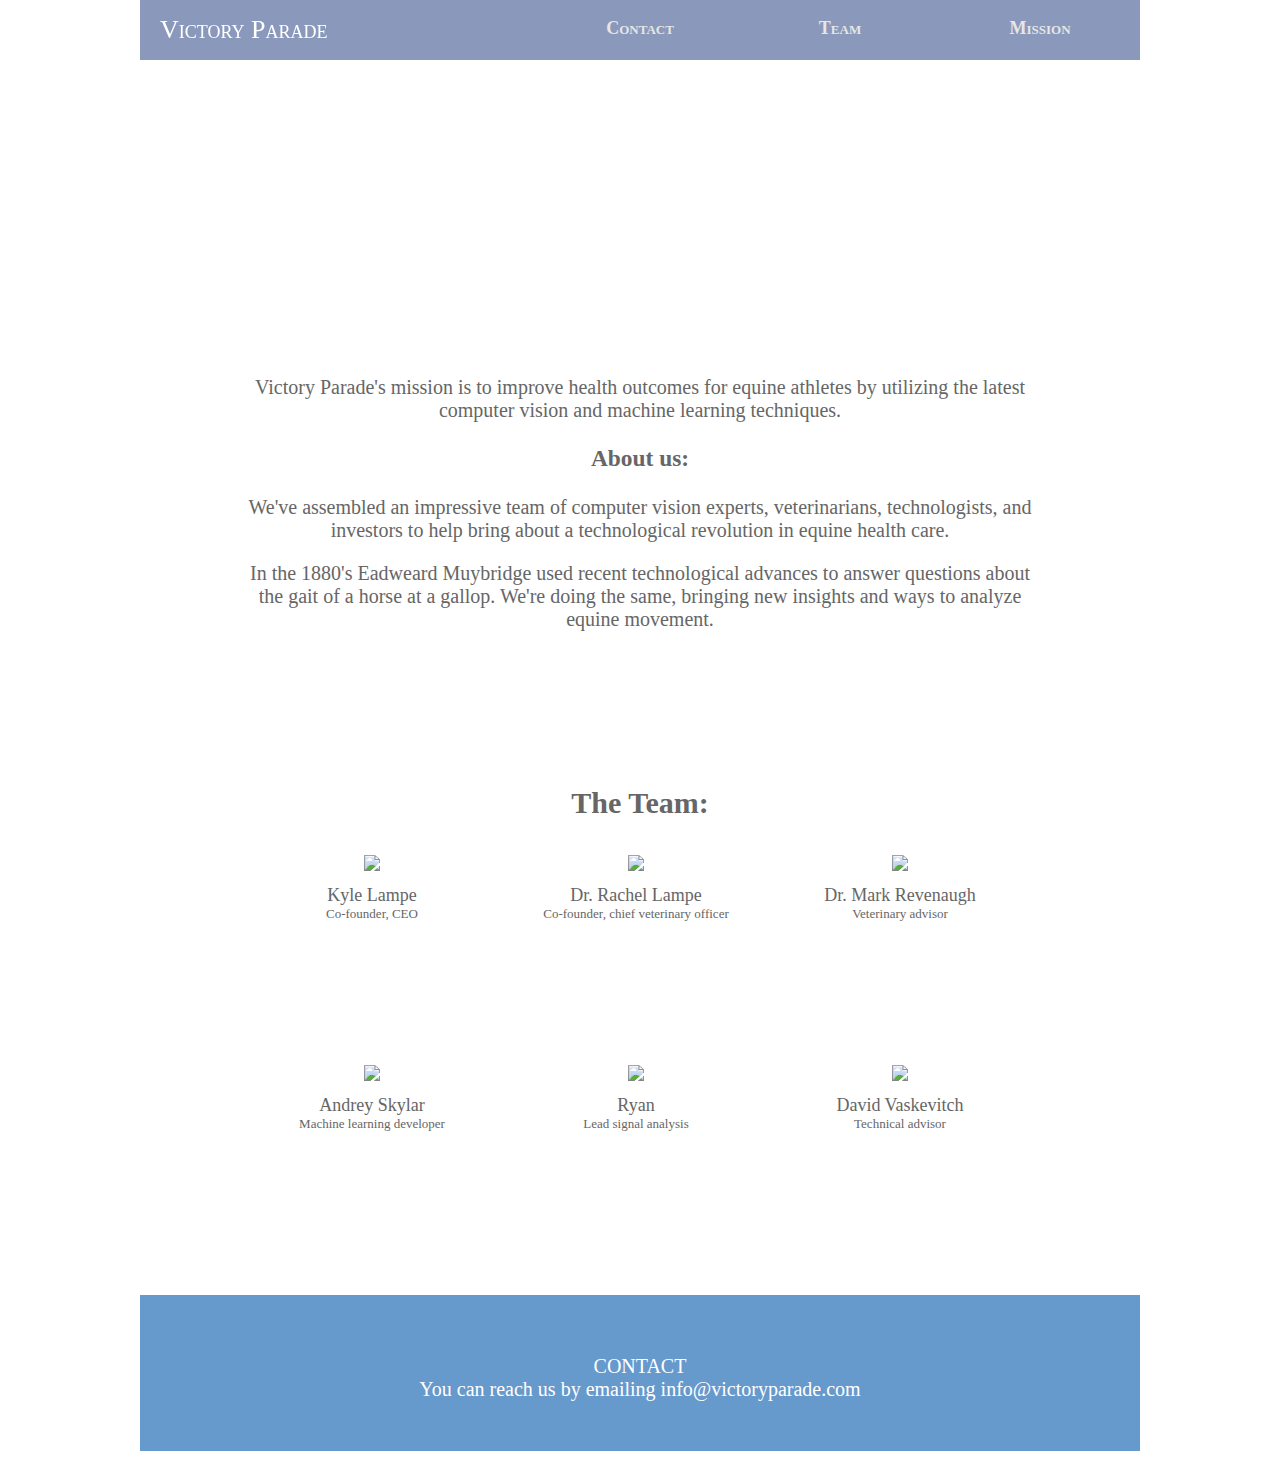
==== home.html @ df460392 "New website updates" ====
<!DOCTYPE html PUBLIC "-//W3C//DTD XHTML 1.0 Strict"
"http://www.w3.org/TR/xhtml1/DTD/xhtml1-strict.dtd">
<html xmlns="http://www.w3.org/1999/xhtml">
<head>
<meta http-equiv="Content-Type" content="text/html; charset=iso-8859-1" />
<title>Victory Parade Software</title>

<link rel="stylesheet" type="text/css" href="style.css" />

<script src="https://ajax.googleapis.com/ajax/libs/jquery/3.1.1/jquery.min.js"></script>
<script >
$(document).ready(function(){
	$(document).scroll(function() {
    	if( $(this).scrollTop() > 300 ) {$("#topbar").css("opacity", "1");}
    	else {$("#topbar").css("opacity", '.4');}
 	});
 	
	$(document).click(
		function(){
			if ($("biobox").css('display') != 'none') {
				$("#biobox").hide();
			}		
		}
	);
	$(".teampic").click(
        function () {
        	var id = $(this).attr('id');
        	//Change color behind photo
        	$(".teampic").removeClass("selected");
        	$(this).addClass("selected");
        	//Change out bio text
        	
            $(".bio").hide();
            $("#biobox").show();
            $("#"+id+"bio").show();
            event.stopPropagation();
            //$("#chooseCompetition").show();

            //$("#competition").hide();
        }
    );
    $("#biobox").click(
    	function () {$(this).hide();}
    );
})
</script>

</head>
<body>

<div id="wrapper">
<div id="head">
	<div id="topbar">
	<div id="topname">Victory Parade</div>
	<ul>
		<!--<li>Victory Parade</li>-->
		<!--<li><a href="#mission">MISSION</a></li>-->
		<li><a href="#mission">Mission</a></li>
		<li><a href="#team">Team</a></li>
		<li><a href="#contact">Contact</a></li>
	<!-- 	<li><a onclick="swapDiv('boomer')">Boomer</a></li> -->
	</ul>
	</div>
	<img alt="" src="images/logo_original.png">
		
</div>
<div id="mission">

Victory Parade's mission is to improve health outcomes for equine athletes by utilizing the latest computer vision and machine learning techniques.
<p/>
<h3>About us:</h3>
We've assembled an impressive team of computer vision experts, veterinarians, technologists, and investors to help bring about a technological revolution in equine health care.
<p/>
In the 1880's Eadweard Muybridge used recent technological advances to answer questions about the gait of a horse at a gallop.  We're doing the same, bringing new insights and ways to analyze equine movement.

</div>
<!--
<div id="inspiration">
<h2>Our Inspiration:</h2>
While Rachel was a vet student at the Royal Veterinary College in England, she watched
100ds of lameness exams, and saw gold standard objective analysis.  force plates.
fancy qualysis cameras.  She came home and heard bout Kyle an the Kinnect, and envisoned
a better world for horses, combining their lives.  And thus Victory parade software was formed.
</div> -->
<div id="team">
<h2>The Team:</h2>
	<div id="teampics">
	 <div id="kyle" class="teampic selected" >
		 <img src="images/kyle.jpg" >
		 <span class="name">Kyle Lampe</span>
		 <span class="title">Co-founder, CEO</span>
	 </div>
	 <div id="rachel" class="teampic">
		 <img src="images/rachel.jpg" >
		 <span class="name">Dr. Rachel Lampe</span>
		 <span class="title">Co-founder, chief veterinary officer</span>
	 </div>
	 <div id="mark" class="teampic">
		 <img src="images/mark.jpg" >
		 <span class="name">Dr. Mark Revenaugh</span>
		 <span class="title">Veterinary advisor</span>
	 </div>
	 <br/>
	 <div id="andrey" class="teampic">
		 <img src="images/andrey.jpg" >
		 <span class="name">Andrey Skylar</span>
		 <span class="title">Machine learning developer</span>
	 </div>
	 <div id="ryan" class="teampic">
		 <img src="images/ryan.jpg" >
		 <span class="name">Ryan</span>
		 <span class="title">Lead signal analysis</span>
	 </div>
	 <div id="david" class="teampic">
		 <img src="images/david.png" >
		 <span class="name">David Vaskevitch</span>
		 <span class="title">Technical advisor</span>
	 </div>
	   
  </div>
	<div id="biobox" style="display: none;">	
		<div id="kylebio" class="bio" >
		Kyle Lampe, Co-founder and CEO.
<p/>		Kyle is the co-founder and CEO of Victory Parade.  Kyle's software career started early, at the age of 16 interning at Microsoft.  After receiving a degree in physics from Harvey Mudd College, he joined Microsoft full time eventually led a team of developers on Windows Mobile.  Feeling the startup itch, he left to lead development teams at Zumobi and SnapIn (which was acquired by Nuance).  Returning to Microsoft, Kyle's work began with 3-d cameras as the lead developer on Kinect Sesame Street TV.  He was also the lead developer for the Xbox video editing and sharing platform Upload Studio.
	</div>

		<div id="rachelbio" class="bio" style="display: none;">
		Rachel is the co-founder and Chief Veterinary Officer of Victory Parade.
		She grew up riding horses and competed nationally on the hunter-jumper show circuit.
		Her first degree was in computer engineering at Tufts University.  After 5 years
		working in software, she went back to school to become a veterinarian, at the Royal
		Veterinary College in London.  Summer research during school involved analyzing mouse gaits, building a mouse treadmill, and running horses on treadmills, which inspired some of the ideas leading us to create Victory Parade.  She is currently working as a small animal veterinarian.
		
		<p/>  When not in the hospital, she can be found baking, running, or petting dogs.
		</div>

		<div id="markbio" class="bio" style="display: none;">
		Dr. Mark Revenaugh, Veterinary Advisor
		<p/>
		Dr. Mark Revenaugh is the owner of Northwest Equine Performance. He is a renowned expert in the diagnosis and treatment of lameness and performance issues, attracting clients from all over the world. His fascination with equine medicine and competitive performance began long before opening his specialty clinic in the Oregon.  Dr. Revenaugh has been honored to serve as a Team Veterinarian for the US Equestrian Team. He has helped selecting, treating and advising elite level professionals in the equine industry, maintaining health and maximizing performance.

When not fixing horses, he enjoys outdoor activities like bicycling, camping, and exploring the beautiful pacific northwest with his family.</div>

		<div id="andreybio" class="bio" style="display: none;">
		Andrey is a software engineer with experience in computer vision and graphics.  After getting a Master's Degree in Computer Science from Worcester Polytechnic Institute Andrey has primarily worked on small teams to develop and deploy vision based systems.  He has worked on human tracking using video, GPS, and RF sensors Sarnoff Corporation.  At Amazon, he prototyped and helped develop, deploy, and support a widely-used package sortation system.  He is excited about tackling the technical challenges of teaching computers how to understand equine movement.
		
When not working, Andrey likes to cook, exercise, and be in nature.</div>
		<div id="ryanbio" class="bio" style="display: none;">
		Ryan is a recent graduate from the University of Washington with a degree in Electrical Engineering and concentration in Digital Signal Processing. Prior to working at Victory Parade, Ryan interned at Technische Universitat Berlin where he worked on neuro-robotics for stroke patient rehabilitation; and at PhysIQ, a physiology analytics company, where his projects included collection and analyses of wearable sensor data. 

When he is not hunched over his computer, he enjoys painfully long bike rides and nature in all forms - hiking, camping or aimless wandering through Seattle parks.</div>
	
	<div id="davidbio" class="bio" style="display: none;">
	David's career as visionary software architect, business innovator, and author spans more than 30 years. As Chief Technical Officer at Microsoft Corp., he worked to develop a focused and unified strategy and architecture for Microsoft platforms.  He is the founder and CEO of Mylio, a company changing the way the world remembers.  David is an avid equestrian, and has enjoyed jumping and watching his children ride competitively.

<p/>He is an incredible photographer and is most often found on photography treks to some of the most picturesque places in the world.  
</div></div>
</div> 
<div id="contact">
CONTACT
<br/>
You can reach us by emailing info@victoryparade.com
</div>


</div>
</body>

</html>
---- style.css ----
body {
	padding: 0px;
	margin: 0px;
	font: 18px MS euphemia;
	color: #000066;
//red green blue
}
div#foot, div#head, div#wrapper {
	width: 1000px;
	clear:both;
	position: relative;
	background-color: #fff;
}
div#wrapper {
	margin: 0px auto 10px auto;
	border: 0;
}
/** Header content starts here **/
div#head {
	left:0px;
	height:316px;
	top: 0px 0px ;
	vertical-align:baseline;
	
}
body{
	font: 18px MS euphemia ;
	font-weight:bold;
	
}
div#topbar {
	position: fixed;
	top: 0px 0px;
	width: 1000px;
	height: 60px;
	opacity:0.5;
	background-color: #143377;
}
div#topname {
	position: fixed;
	top: 0px 0px;
	width:300px;
	height: 60px;
	display:block;
	color: #fff;
	padding: 15px 20px;
	font: 26px MS euphemia ;
	font-variant: small-caps;
}
ul 
{
 	background-color:#143377
	margin: 0px 0px;
	padding: 0px 0px;
	font: 18px MS euphemia ;
	font-weight:bold;
	font-variant: small-caps;
	display: block;
}
li {
	list-style: none;
	margin: 0;
	color:#fff;
	display: block;
	float:right;
	width: 20%;
	text-align:center;
	text-decoration: none;
	padding: 0px 0px 5px 0px;
}
a:link, a:visited, a:hover, a:active {
    font: 18px MS euphemia ;
	font-weight:bold;
	font-variant: small-caps;
	text-decoration: none;
	color: #ccc;
}
a:hover {
	color: #fff;
}

/** Body content starts here **/
div#mission, div#inspiration, div#contact, div#team{
	text-align: center;
	width: 80%;
	font: 20px MS euphemia;
	color:#666;
	padding: 60px 100px 50px 100px;
}
/** Team info**/
div#teampics{ 
	display:block;
	background:#fff;
	height: 400px;
}

.teampic {
	height:210px;
	width: 33%;
	float:left;
	text-align:center;
	font: 13px MS euphemia;
	border-radius: 7px 7px 0px 0px ;
}

div#teampics img {
	padding: 10px 41px;	
	height:150px;
}

div#teampics .name{
	font: 18px MS euphemia;
	display: block;
	padding: 0 5px;
}
div#teampics .title{
	display:block;
	font: 13px MS euphemia;
	padding: 0 5px;
}

.bio{
	display:block;
	font: 15px MS euphemia;
	color: #002b5c;
	
	padding: 10px 10px;
	border-radius:  0px 0px 7px 7px;
}
div#biobox{
    width: 500px;
    height: 200px;
    background-color: #fff;
    color: #111;
    text-align: center;
    padding: 20px 20px;
    top: 20%;
    left: 50%;
    margin-left:-250px;
    position: fixed;
    z-index: 1;
    border-style: solid;
    border-radius: 7px;

}
.teampic:hover{
	color:#002b5c;
	background: #eee;
}

 div#team, div#mission{
	display:block;
}
 div#contact{
	background: #6699cc;
	color:#fff;
	display: block;
}
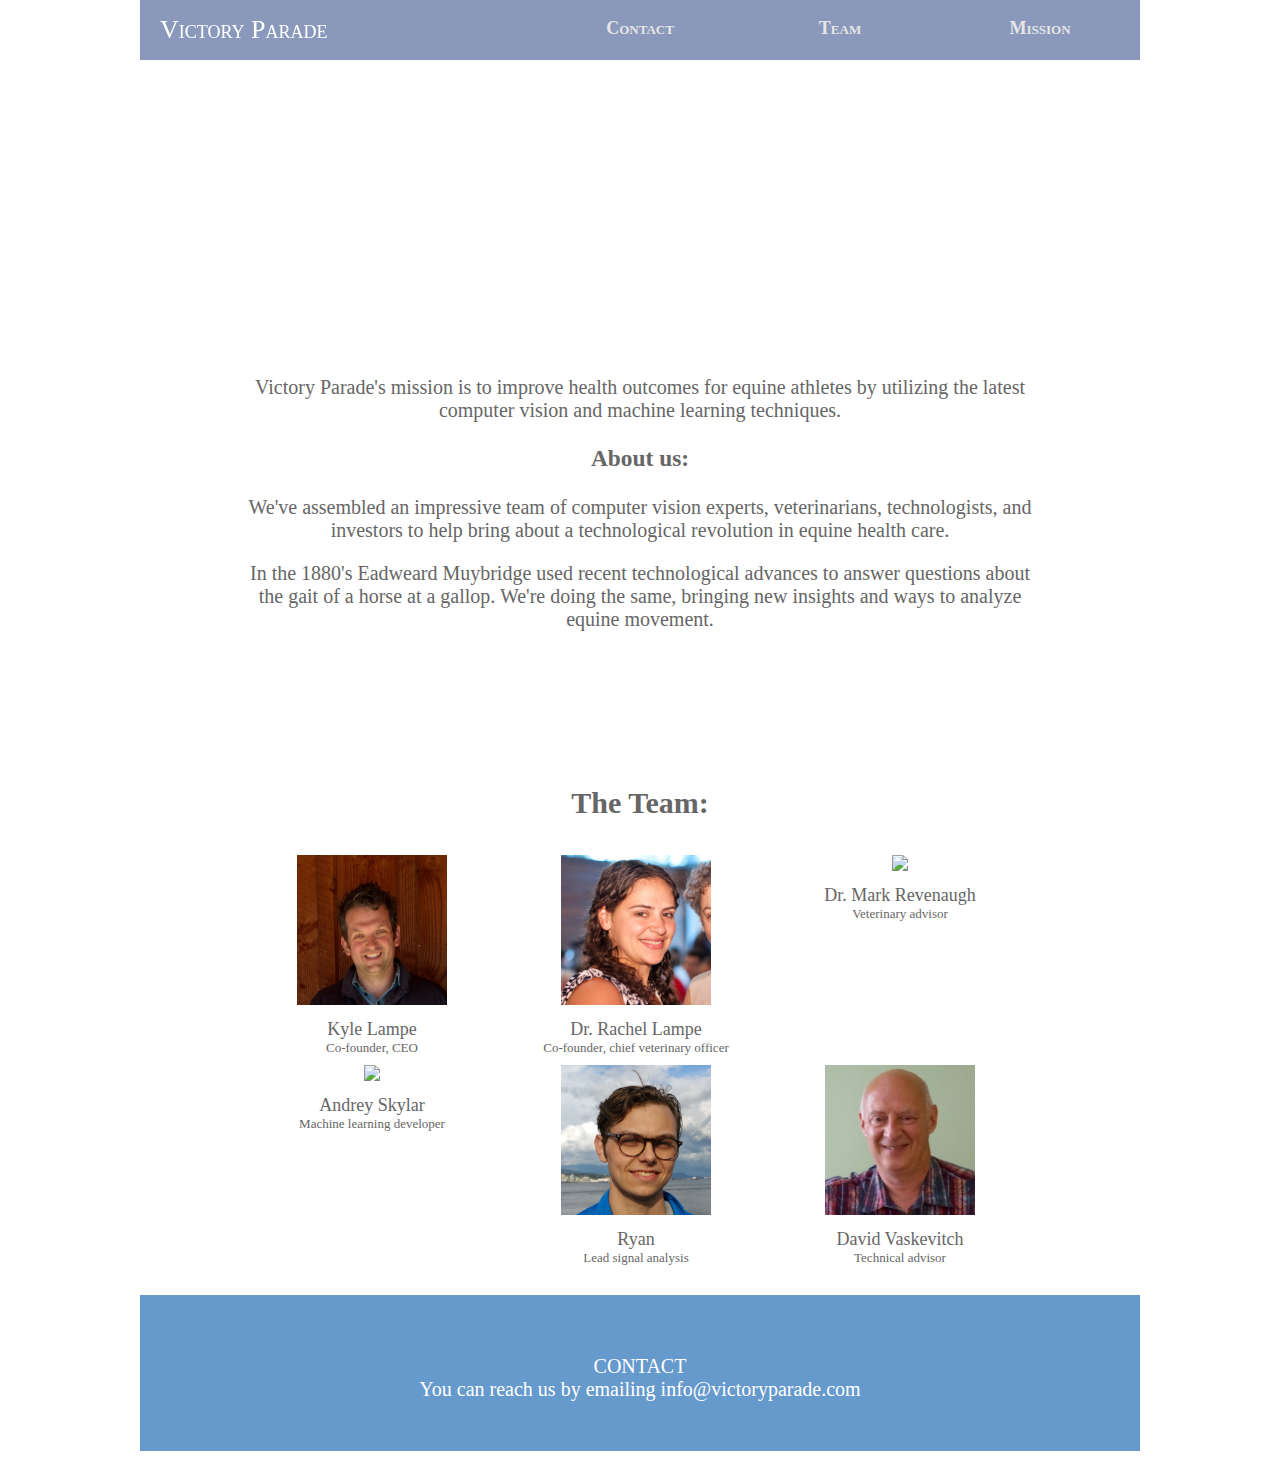
==== commit 1f600ac5: "fixing image paths" ====
--- a/home.html
+++ b/home.html
@@ -61,7 +61,7 @@
 	<!-- 	<li><a onclick="swapDiv('boomer')">Boomer</a></li> -->
 	</ul>
 	</div>
-	<img alt="" src="images/logo_original.png">
+	<img alt="" src="Images/logo_original.png">
 		
 </div>
 <div id="mission">
@@ -86,33 +86,33 @@
 <h2>The Team:</h2>
 	<div id="teampics">
 	 <div id="kyle" class="teampic selected" >
-		 <img src="images/kyle.jpg" >
+		 <img src="Images/kyle.jpg" >
 		 <span class="name">Kyle Lampe</span>
 		 <span class="title">Co-founder, CEO</span>
 	 </div>
 	 <div id="rachel" class="teampic">
-		 <img src="images/rachel.jpg" >
+		 <img src="Images/rachel.jpg" >
 		 <span class="name">Dr. Rachel Lampe</span>
 		 <span class="title">Co-founder, chief veterinary officer</span>
 	 </div>
 	 <div id="mark" class="teampic">
-		 <img src="images/mark.jpg" >
+		 <img src="Images/mark.jpg" >
 		 <span class="name">Dr. Mark Revenaugh</span>
 		 <span class="title">Veterinary advisor</span>
 	 </div>
 	 <br/>
 	 <div id="andrey" class="teampic">
-		 <img src="images/andrey.jpg" >
+		 <img src="Images/andrey.jpg" >
 		 <span class="name">Andrey Skylar</span>
 		 <span class="title">Machine learning developer</span>
 	 </div>
 	 <div id="ryan" class="teampic">
-		 <img src="images/ryan.jpg" >
+		 <img src="Images/ryan.jpg" >
 		 <span class="name">Ryan</span>
 		 <span class="title">Lead signal analysis</span>
 	 </div>
 	 <div id="david" class="teampic">
-		 <img src="images/david.png" >
+		 <img src="Images/david.png" >
 		 <span class="name">David Vaskevitch</span>
 		 <span class="title">Technical advisor</span>
 	 </div>
@@ -138,16 +138,16 @@
 		Dr. Mark Revenaugh, Veterinary Advisor
 		<p/>
 		Dr. Mark Revenaugh is the owner of Northwest Equine Performance. He is a renowned expert in the diagnosis and treatment of lameness and performance issues, attracting clients from all over the world. His fascination with equine medicine and competitive performance began long before opening his specialty clinic in the Oregon.  Dr. Revenaugh has been honored to serve as a Team Veterinarian for the US Equestrian Team. He has helped selecting, treating and advising elite level professionals in the equine industry, maintaining health and maximizing performance.
-
+<p/>
 When not fixing horses, he enjoys outdoor activities like bicycling, camping, and exploring the beautiful pacific northwest with his family.</div>
 
 		<div id="andreybio" class="bio" style="display: none;">
 		Andrey is a software engineer with experience in computer vision and graphics.  After getting a Master's Degree in Computer Science from Worcester Polytechnic Institute Andrey has primarily worked on small teams to develop and deploy vision based systems.  He has worked on human tracking using video, GPS, and RF sensors Sarnoff Corporation.  At Amazon, he prototyped and helped develop, deploy, and support a widely-used package sortation system.  He is excited about tackling the technical challenges of teaching computers how to understand equine movement.
-		
+<p/>		
 When not working, Andrey likes to cook, exercise, and be in nature.</div>
 		<div id="ryanbio" class="bio" style="display: none;">
 		Ryan is a recent graduate from the University of Washington with a degree in Electrical Engineering and concentration in Digital Signal Processing. Prior to working at Victory Parade, Ryan interned at Technische Universitat Berlin where he worked on neuro-robotics for stroke patient rehabilitation; and at PhysIQ, a physiology analytics company, where his projects included collection and analyses of wearable sensor data. 
-
+<p/>
 When he is not hunched over his computer, he enjoys painfully long bike rides and nature in all forms - hiking, camping or aimless wandering through Seattle parks.</div>
 	
 	<div id="davidbio" class="bio" style="display: none;">
